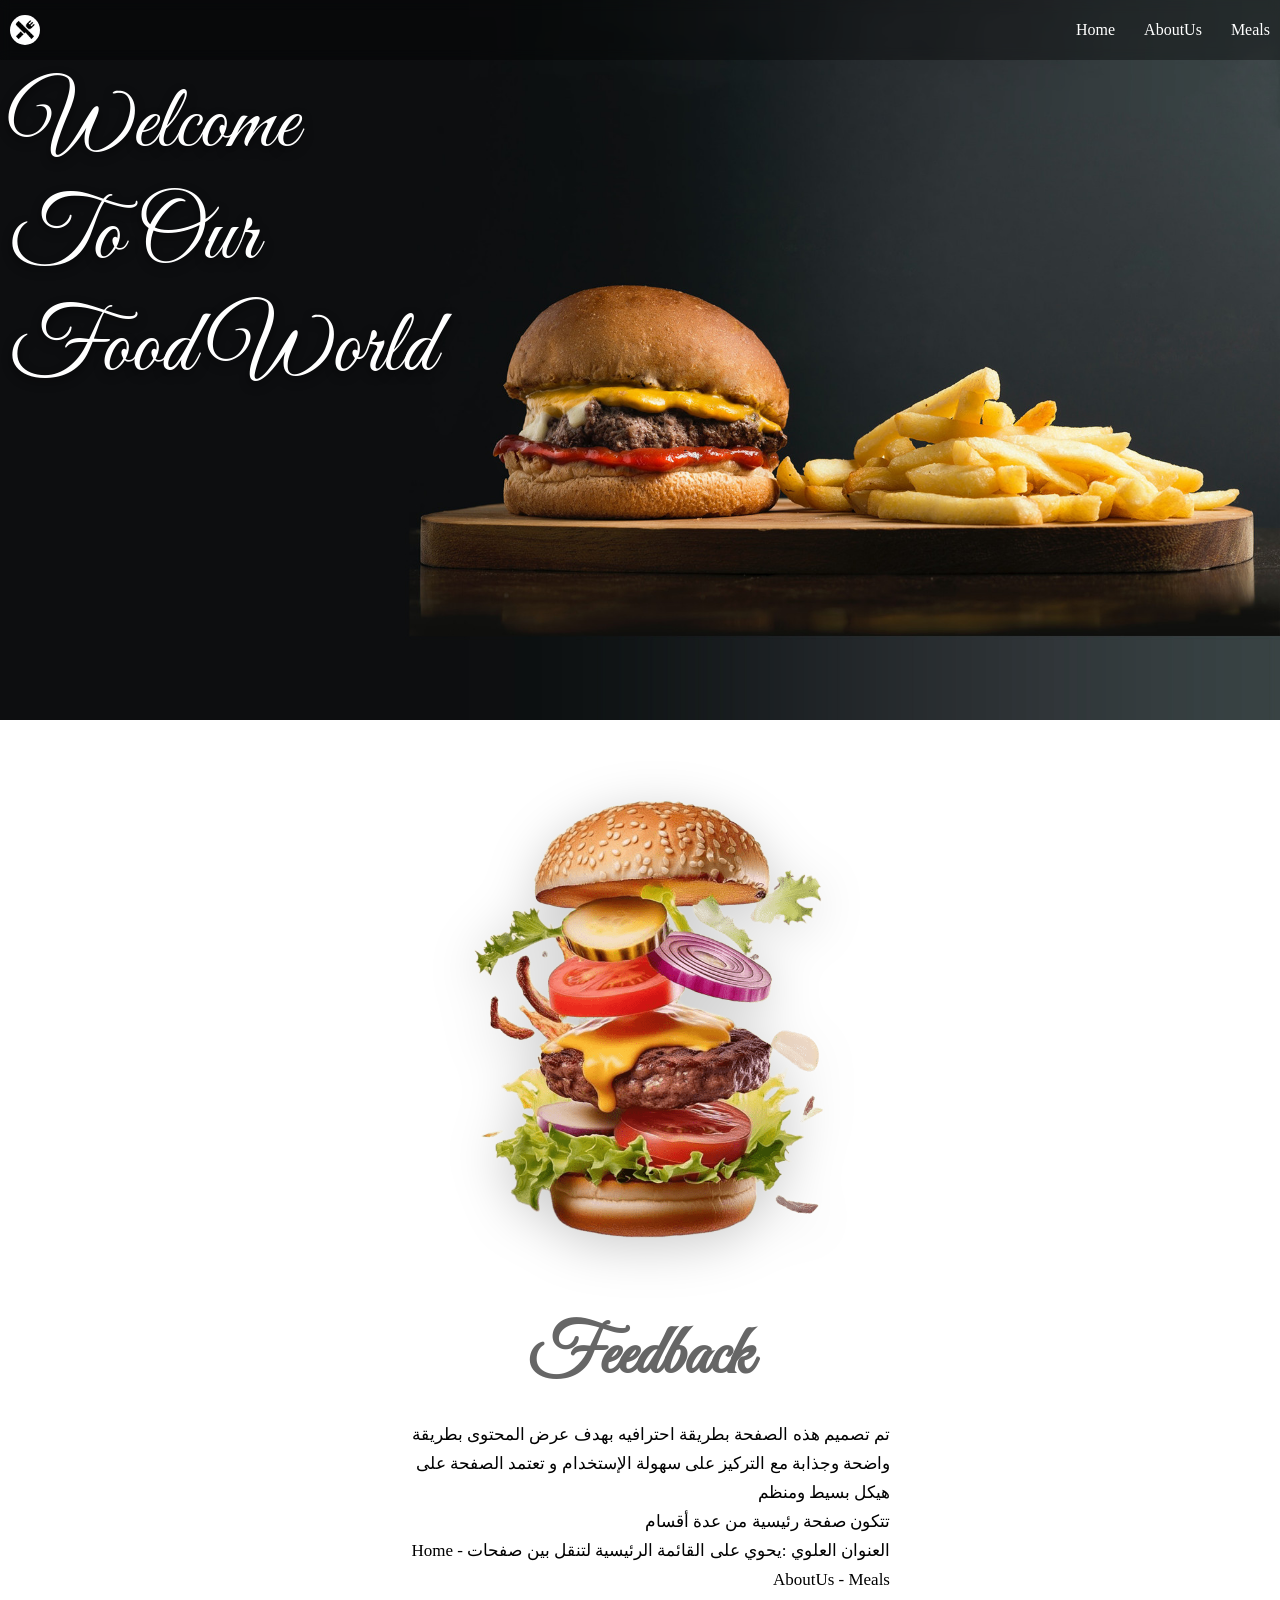
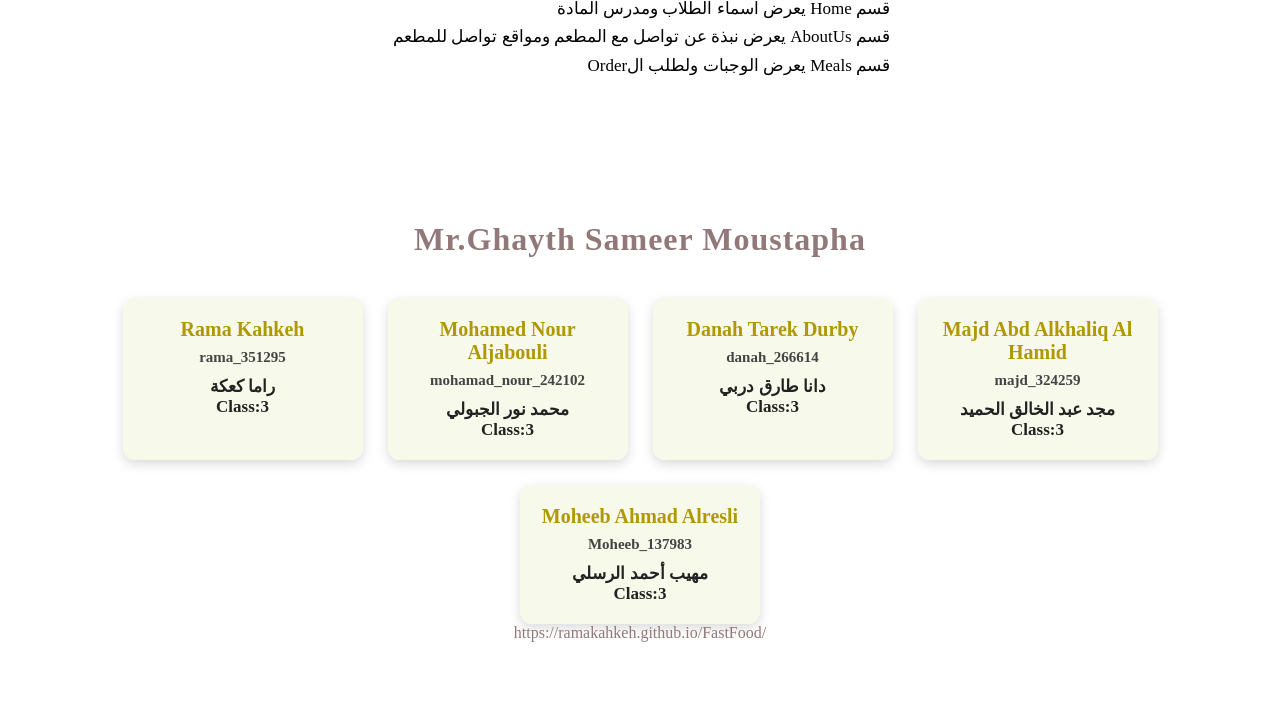
==== fastfood/Home.html @ 560f7ee1 "Add files via upload" ====
<!DOCTYPE html>
<html lang="en">
<head>
    <meta charset="UTF-8">
    <title>Home - Food Ordering 🍴</title>
    <link rel="stylesheet" href="Style.css">
    <link rel="stylesheet" href="https://cdnjs.cloudflare.com/ajax/libs/font-awesome/6.5.1/css/all.min.css">
   
</head>

<body class="page-transition">
 <!-- ====== صورة الخلفية ====== -->

    <section class="hero">
        <img alt="hero-bg" class="hero-section" src="[data-uri]" />
         <div class="top-bar">
             <img alt="favicon" class="logo" src="[data-uri]" />
        <nav class="menu">
            <a href="#students">Home</a>
            <a href="AboutUs.html">AboutUs</a>
            <a href="Meals.html">Meals</a>
        </nav>
        </div>
        <h1 class="hero-title">Welcome<br> To Our <br>Food World</h1>
    </section>
    <section class="white-section">

    <div class="white-image">
        <img alt="img burger" src="[data-uri]" />
    </div>

    <div class="white-content">
        <h2 class="white-title">Feedback</h2>

        <p class="white-text">
            تم تصميم هذه الصفحة بطريقة احترافيه بهدف عرض المحتوى بطريقة واضحة وجذابة مع التركيز على سهولة الإستخدام و تعتمد الصفحة على هيكل بسيط ومنظم 
            <p class="white-text">
                تتكون صفحة رئيسية من عدة أقسام 
            </p>
            <p class="white-text">
                العنوان العلوي :يحوي على القائمة الرئيسية لتنقل بين صفحات Home - AboutUs - Meals
            </p>
            <p class="white-text">
                قسم Home يعرض اسماء الطلاب ومدرس المادة 
                </p>
                <p class="white-text">
                    قسم AboutUs يعرض نبذة عن تواصل مع المطعم ومواقع تواصل للمطعم 
                </p>
                 <p class="white-text">
                    قسم Meals يعرض الوجبات ولطلب الOrder
                 </p>
            
        </p>
    </div>

</section>
    
    

    <!-- ====== قسم أسماء الطلاب ====== -->
    <section class="students-section" id="students">
        <h2>Mr.Ghayth Sameer Moustapha</h2>

        <div class="students-container">

            <div class="student-card">
                <h3>Rama Kahkeh</h3>
                <p class="id">rama_351295</p>
                <p class="ar-name">راما كعكة</p>
                <p class="ar-name">Class:3</p>
            </div>

            <div class="student-card">
                <h3>Mohamed Nour Aljabouli</h3>
                <p class="id">mohamad_nour_242102</p>
                <p class="ar-name">محمد نور الجبولي</p>
                <p class="ar-name">Class:3</p>
            </div>

            <div class="student-card">
                <h3>Danah Tarek Durby</h3>
                <p class="id">danah_266614</p>
                <p class="ar-name">دانا طارق دربي</p>
                <p class="ar-name">Class:3</p>
            </div>

            <div class="student-card">
                <h3>Majd Abd Alkhaliq Al Hamid</h3>
                <p class="id">majd_324259</p>
                <p class="ar-name">مجد عبد الخالق الحميد</p>
                <p class="ar-name">Class:3</p>
            </div>
             <div class="student-card">
                <h3>Moheeb Ahmad Alresli</h3>
                <p class="id">Moheeb_137983</p>
                <p class="ar-name">مهيب أحمد الرسلي </p>
                <p class="ar-name">Class:3</p>
            </div>

        </div>
         https://ramakahkeh.github.io/FastFood/
    </section>
    

</body>
</html>
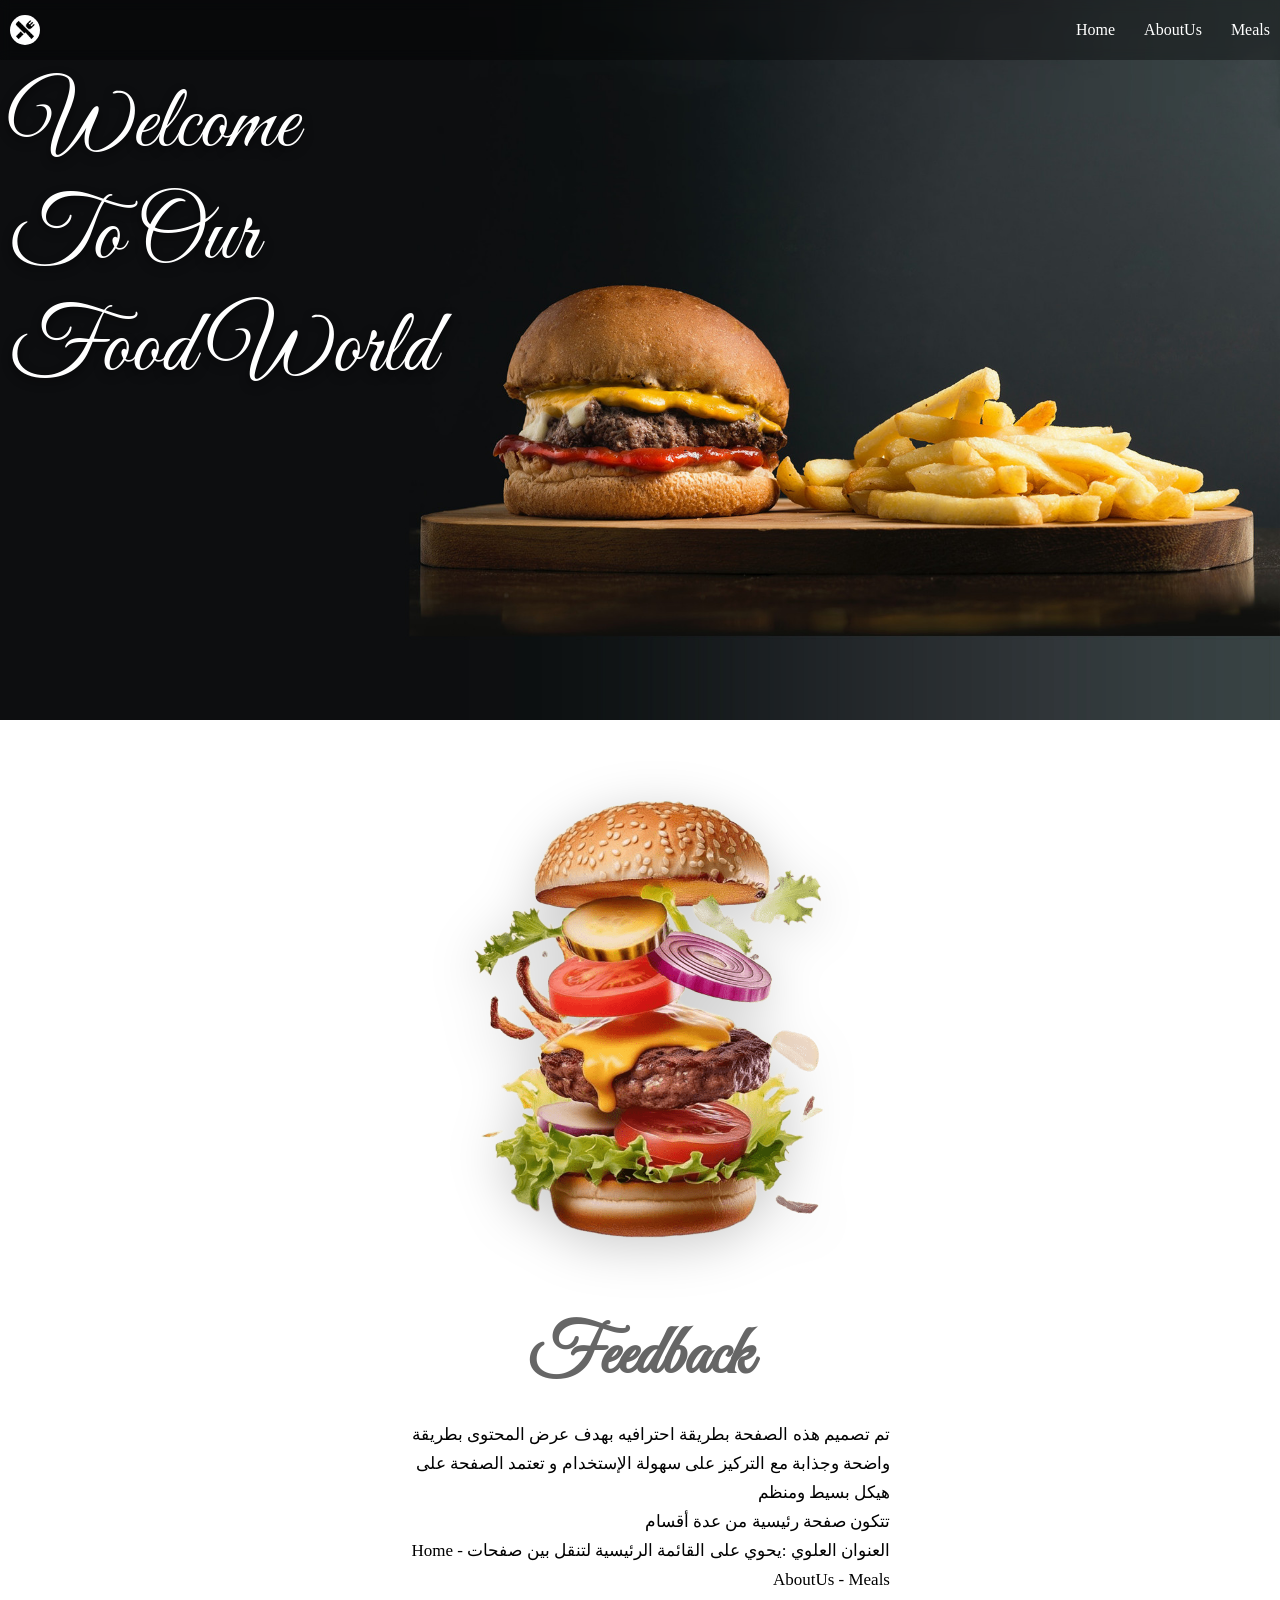
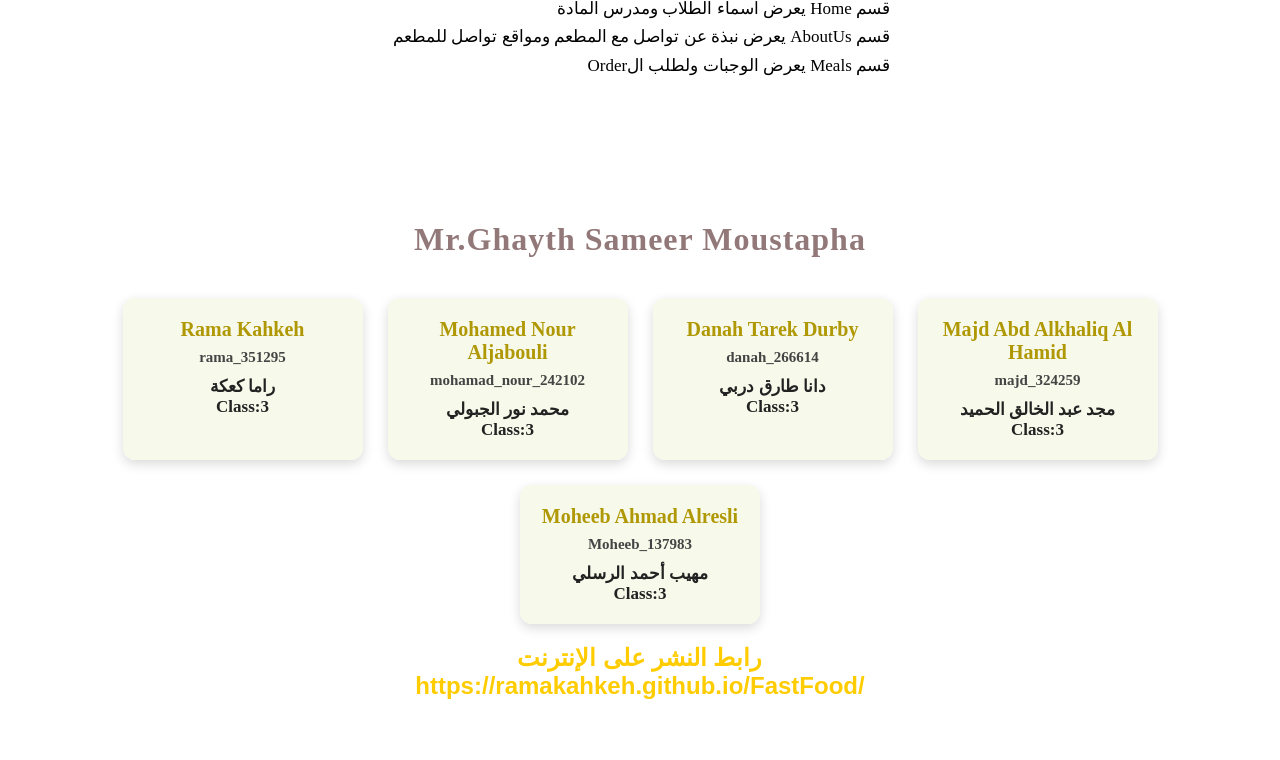
==== commit 01d96e58: "Update Home.html" ====
--- a/fastfood/Home.html
+++ b/fastfood/Home.html
@@ -98,9 +98,11 @@
             </div>
 
         </div>
-         https://ramakahkeh.github.io/FastFood/
+           <a  href="https://ramakahkeh.github.io/FastFood/" class="yellow-link" target="_blank">
+    رابط النشر على الإنترنت<br>https://ramakahkeh.github.io/FastFood/
+</a>
     </section>
     
 
 </body>
-</html>+</html>
--- a/fastfood/Style.css
+++ b/fastfood/Style.css
@@ -417,6 +417,14 @@
 .page-transition {
     animation: fadeSlide 0.7s ease-out;
 }
+.yellow-link {
+    color: #ffcc00;          
+    font-size: 24px;         
+    font-weight: bold;      
+    text-decoration: none;  
+    font-family: Arial, sans-serif; 
+    margin-top: 20px;
+}
 
 @keyframes fadeSlide {
     from {
